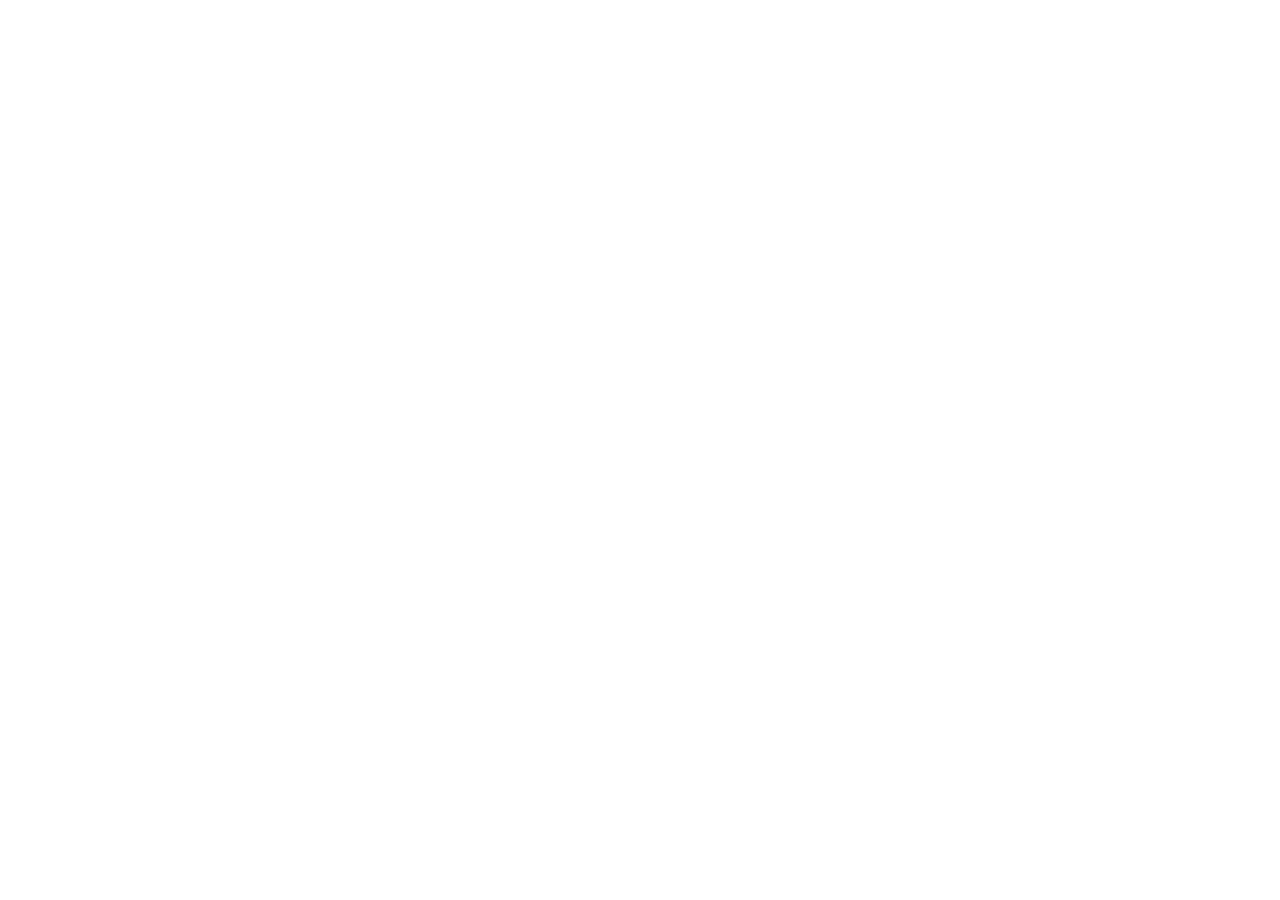
==== index.html @ 020fdfc7 "feat: initialize mannal daily project structure Set up the project foundation with React, Vite, Tail" ====
<!doctype html>
<html lang="ko">
  <head>
    <meta charset="UTF-8" />
    <meta name="viewport" content="width=device-width, initial-scale=1.0" />
    <title>만날신문 - MANNAL DAILY | 깊이 있는 정보와 미래를 여는 통찰</title>
    <meta name="description" content="대한민국 온라인 종합일간지 만날신문 공식 홈페이지. 테크/IT, 경제/투자, 사회/환경 중심의 깊이 있는 뉴스와 평생 구독 혜택을 제공합니다." />
    <meta property="og:title" content="만날신문 - MANNAL DAILY" />
    <meta property="og:description" content="대한민국 온라인 종합일간지 만날신문. 테크/IT, 경제/투자, 사회/환경 중심의 깊이 있는 뉴스와 미래 통찰." />
    <meta property="og:type" content="website" />
    <meta name="twitter:card" content="summary_large_image" />
    <link rel="preconnect" href="https://fonts.googleapis.com" />
    <link rel="preconnect" href="https://fonts.gstatic.com" crossorigin />
    <link href="https://fonts.googleapis.com/css2?family=Noto+Sans+KR:wght@300;400;500;600;700&family=Noto+Serif+KR:wght@400;600;700;900&display=swap" rel="stylesheet" />
    <script type="application/ld+json">
    {
      "@context": "https://schema.org",
      "@type": "NewsMediaOrganization",
      "name": "만날신문",
      "alternateName": "MANNAL DAILY",
      "url": "https://mannaldaily.kr",
      "logo": "https://mannaldaily.kr/logo.png",
      "description": "깊이 있는 정보와 미래 통찰을 전하는 대한민국 온라인 종합일간지",
      "foundingDate": "2026-01-01",
      "knowsAbout": ["테크/IT", "경제/투자", "사회/환경", "정치", "국제", "문화"]
    }
    </script>
  </head>
  <body class="bg-[#FAF9F6] text-[#111318] antialiased selection:bg-[#D81B60]/20 selection:text-[#111318]">
    <div id="root"></div>
    <script type="module" src="/src/main.tsx"></script>
  </body>
</html>
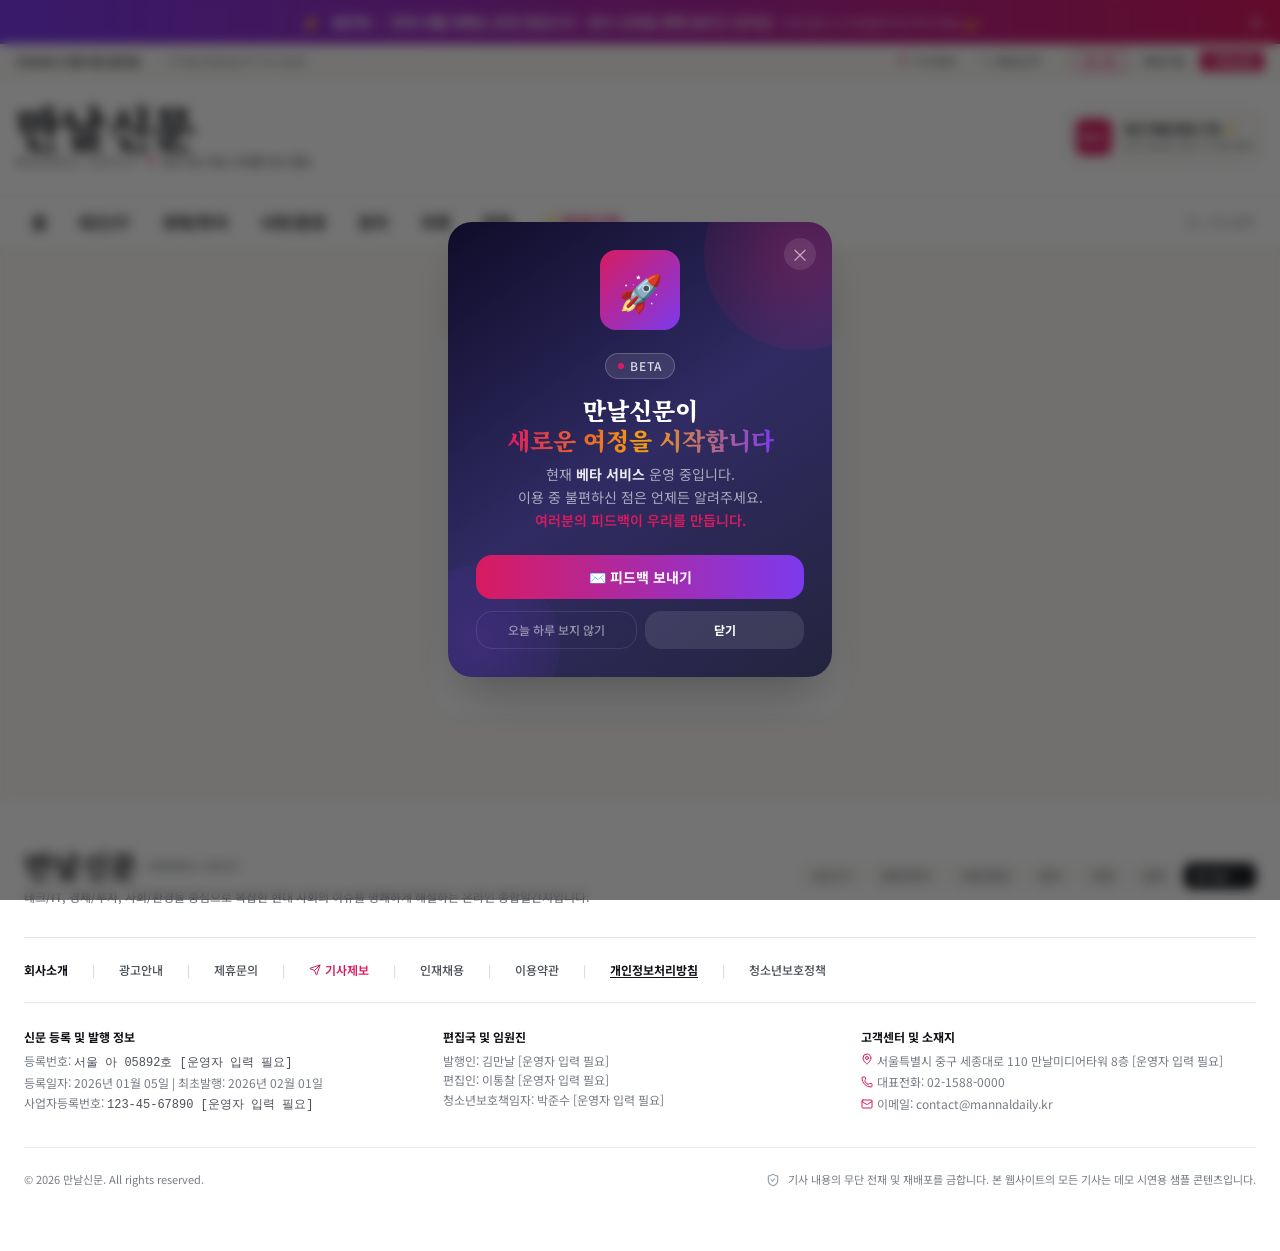
==== commit e1f66a74: "deploy: 83e1c99af6a3291b22c0ab1ce876132a9b4861bc" ====
--- a/index.html
+++ b/index.html
@@ -25,10 +25,11 @@
       "knowsAbout": ["테크/IT", "경제/투자", "사회/환경", "정치", "국제", "문화"]
     }
     </script>
+    <script type="module" crossorigin src="/assets/index-6uzm2L4v.js"></script>
+    <link rel="stylesheet" crossorigin href="/assets/index-zL0qtGj9.css">
   </head>
   <body class="bg-[#FAF9F6] text-[#111318] antialiased selection:bg-[#D81B60]/20 selection:text-[#111318]">
     <div id="root"></div>
-    <script type="module" src="/src/main.tsx"></script>
   </body>
 </html>
 
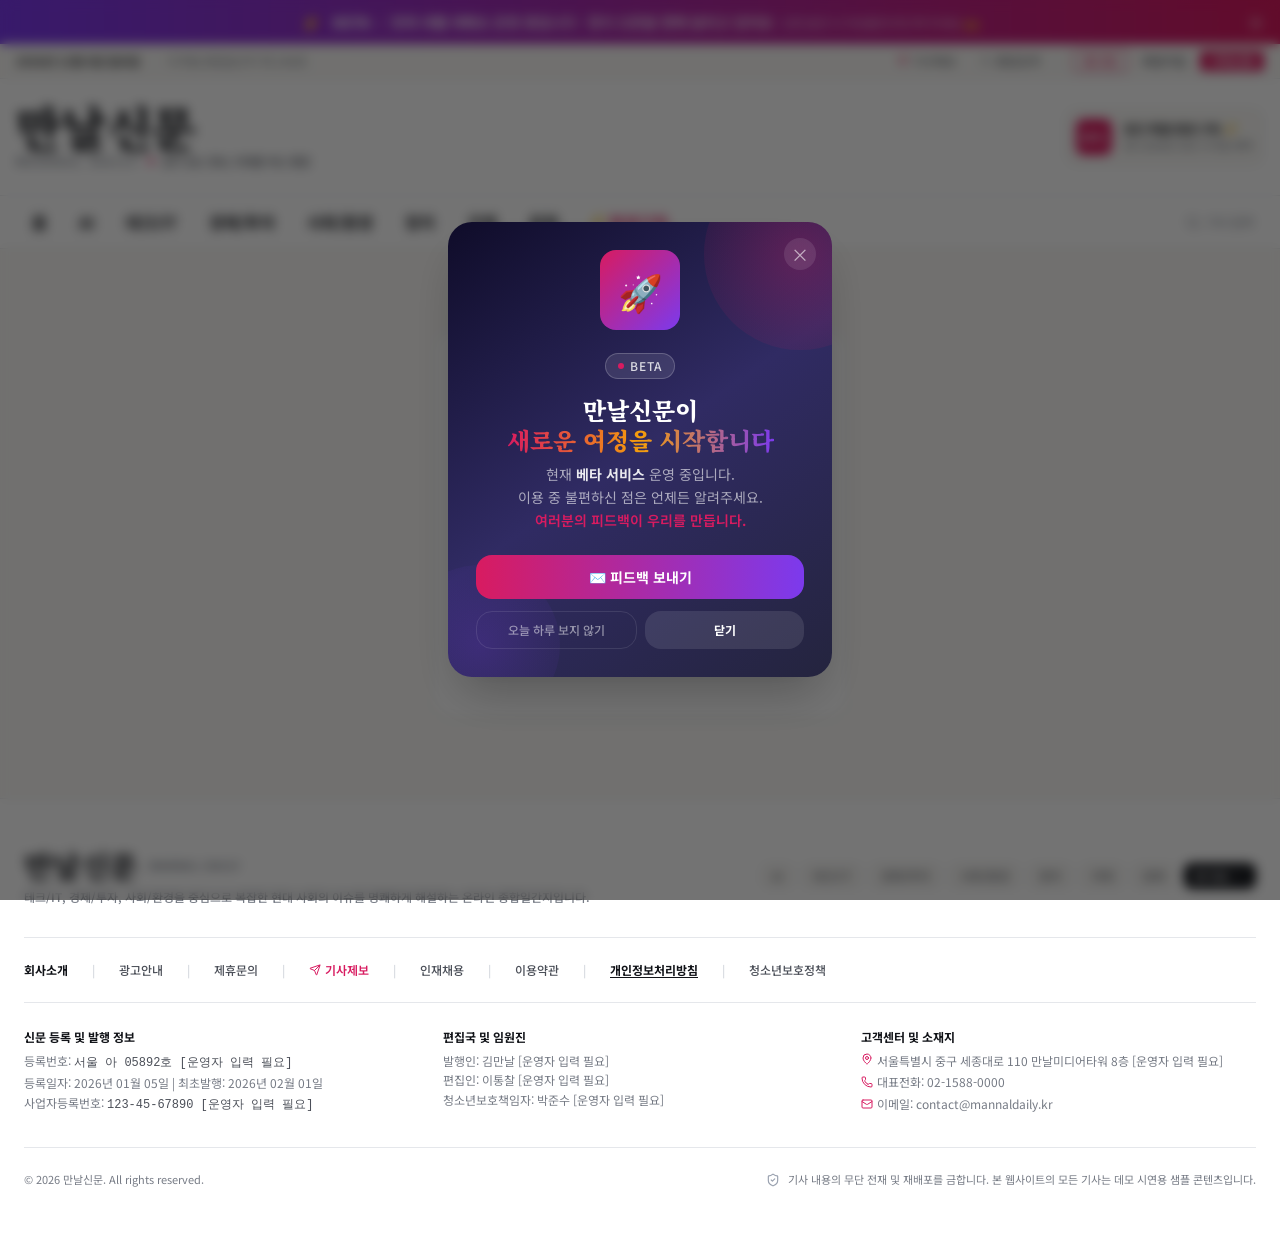
==== commit 41763649: "deploy: 6102234e6b01c0c840dc70a9e5e23ed2c2b9e657" ====
--- a/index.html
+++ b/index.html
@@ -25,7 +25,7 @@
       "knowsAbout": ["테크/IT", "경제/투자", "사회/환경", "정치", "국제", "문화"]
     }
     </script>
-    <script type="module" crossorigin src="/assets/index-6uzm2L4v.js"></script>
+    <script type="module" crossorigin src="/assets/index-s7kXBdNJ.js"></script>
     <link rel="stylesheet" crossorigin href="/assets/index-zL0qtGj9.css">
   </head>
   <body class="bg-[#FAF9F6] text-[#111318] antialiased selection:bg-[#D81B60]/20 selection:text-[#111318]">
